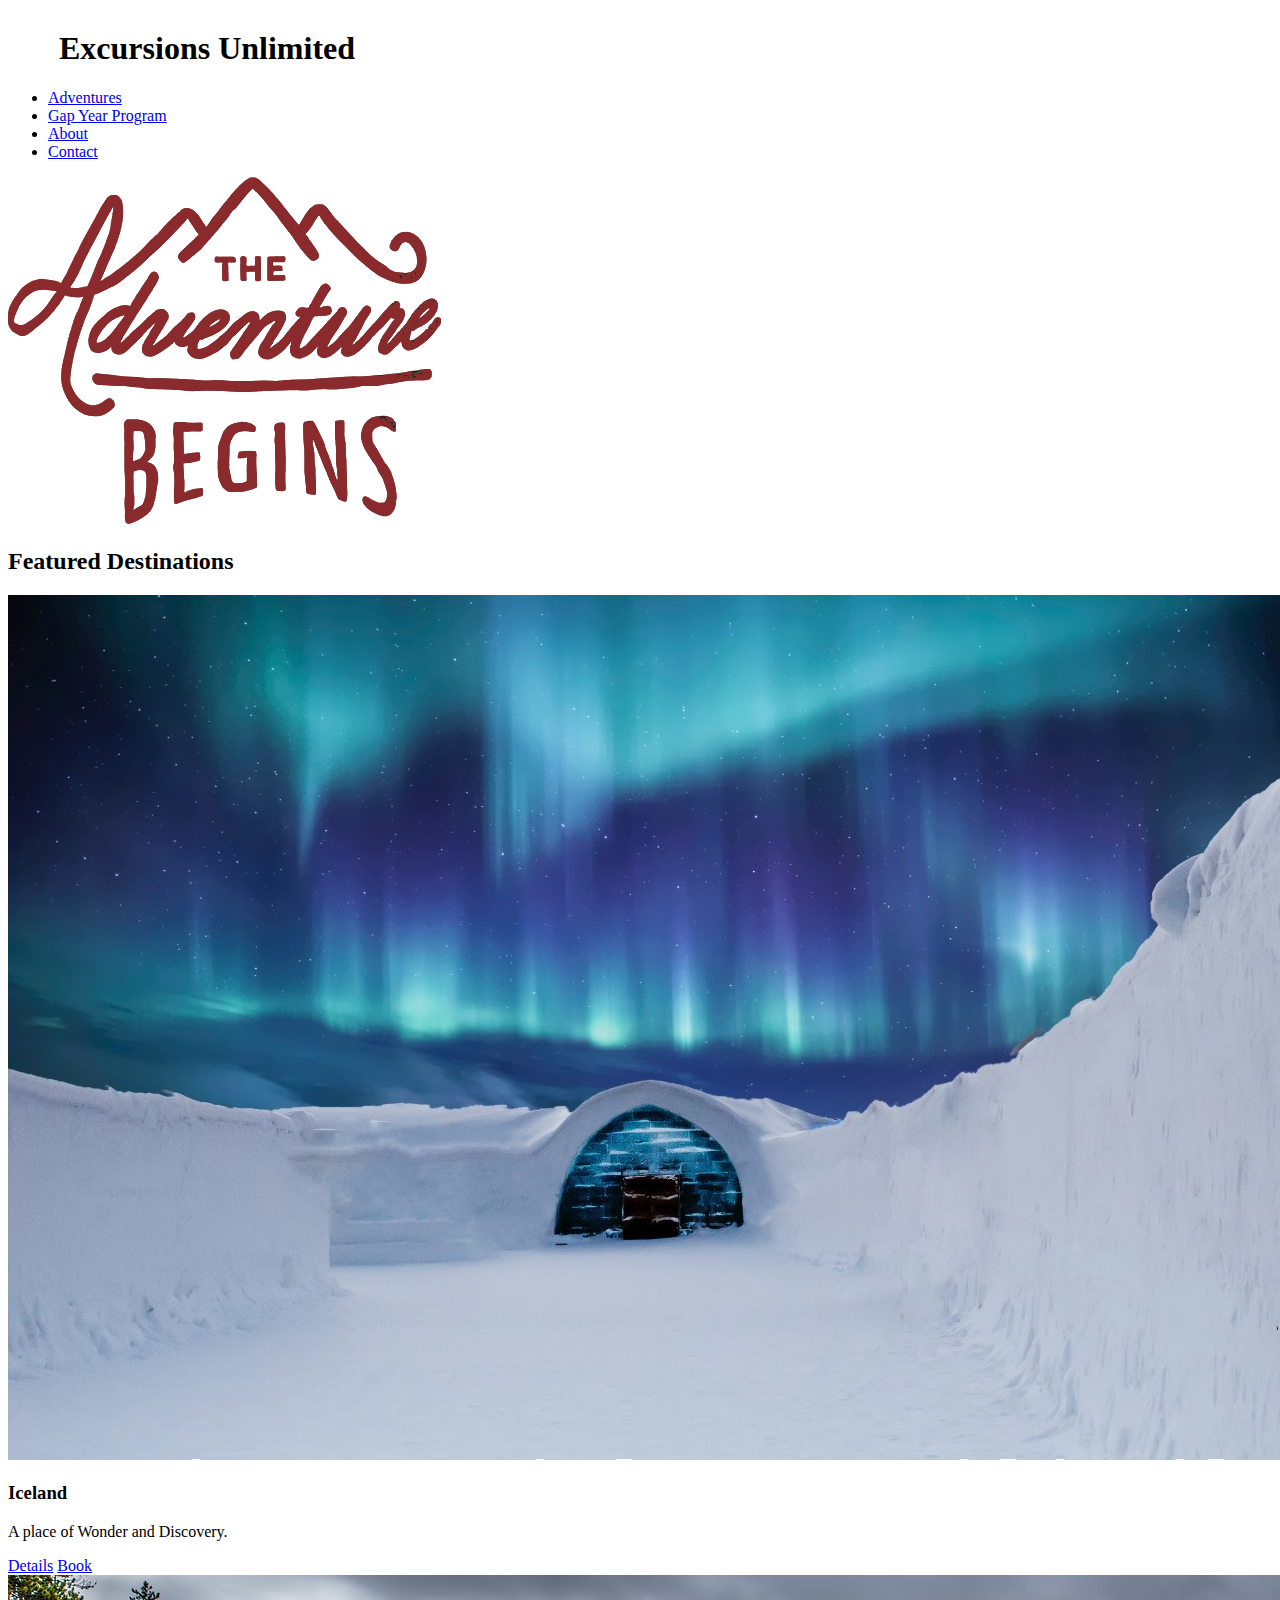
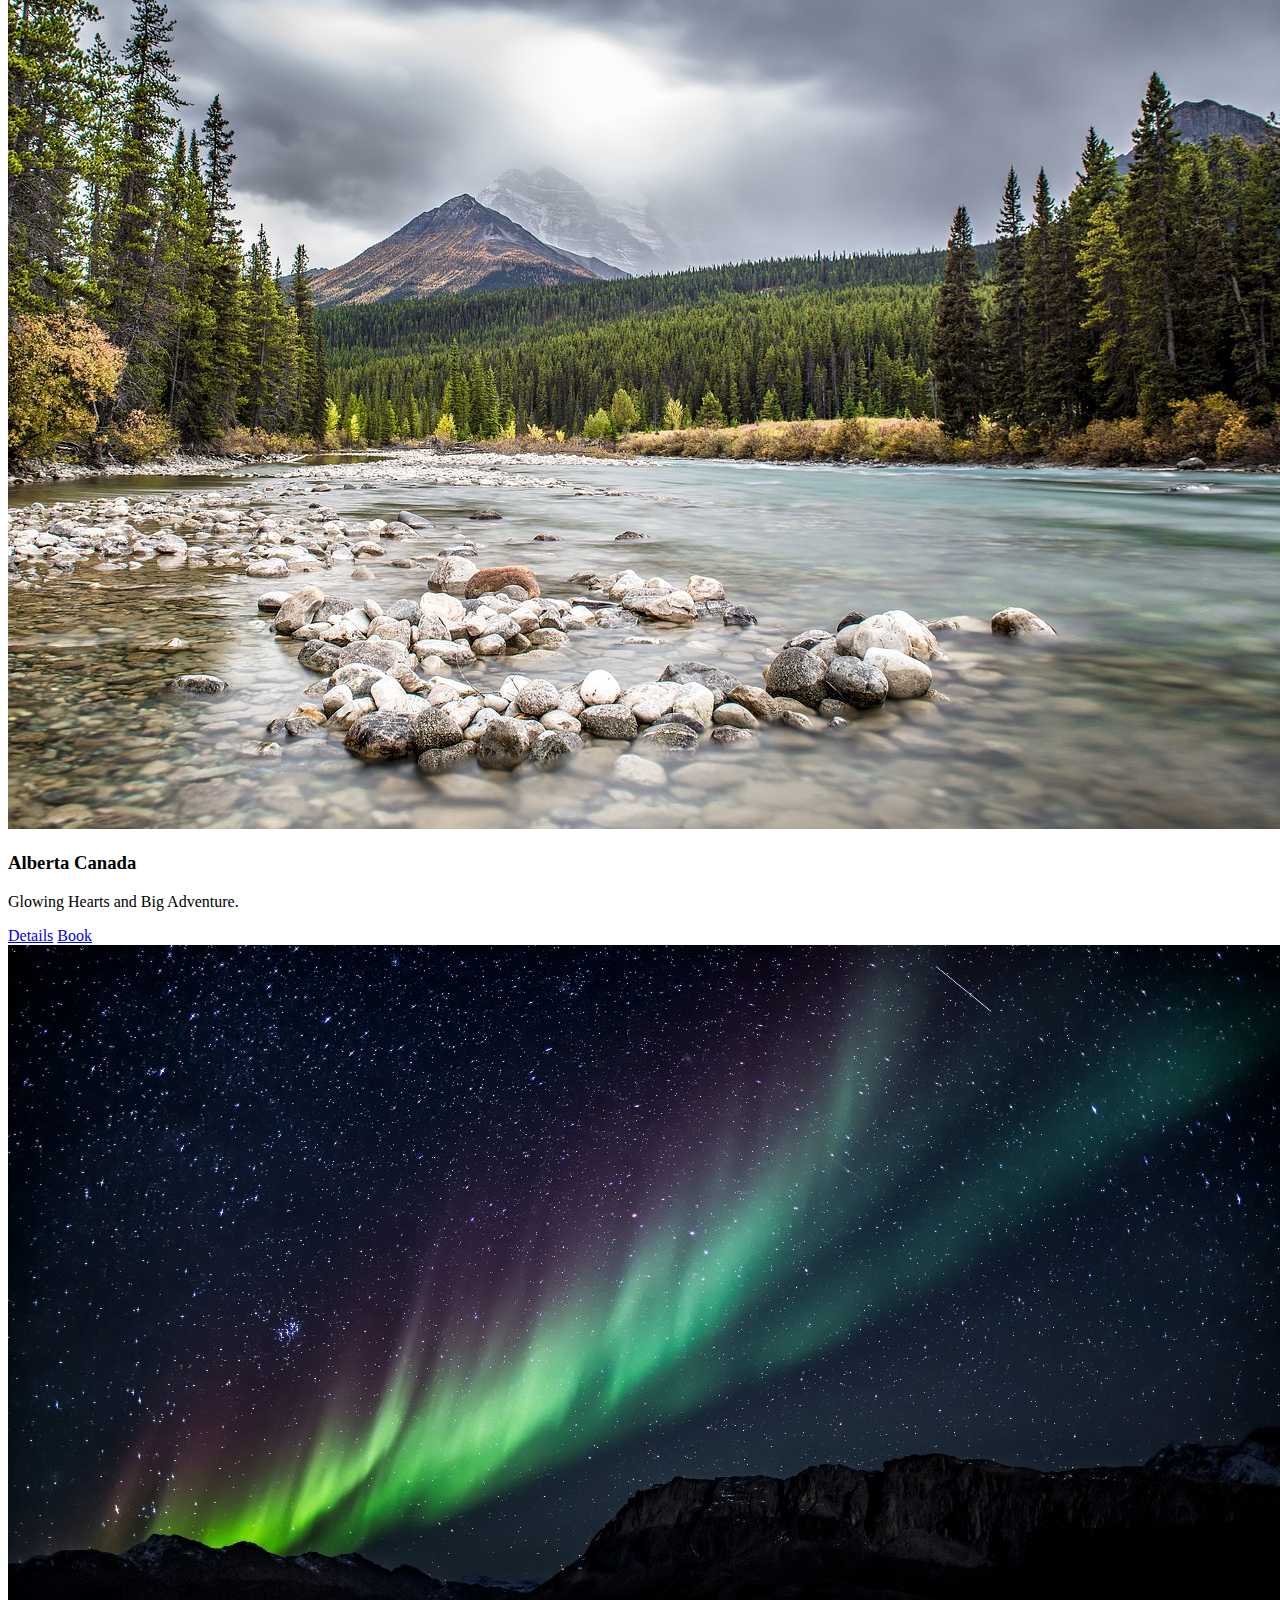
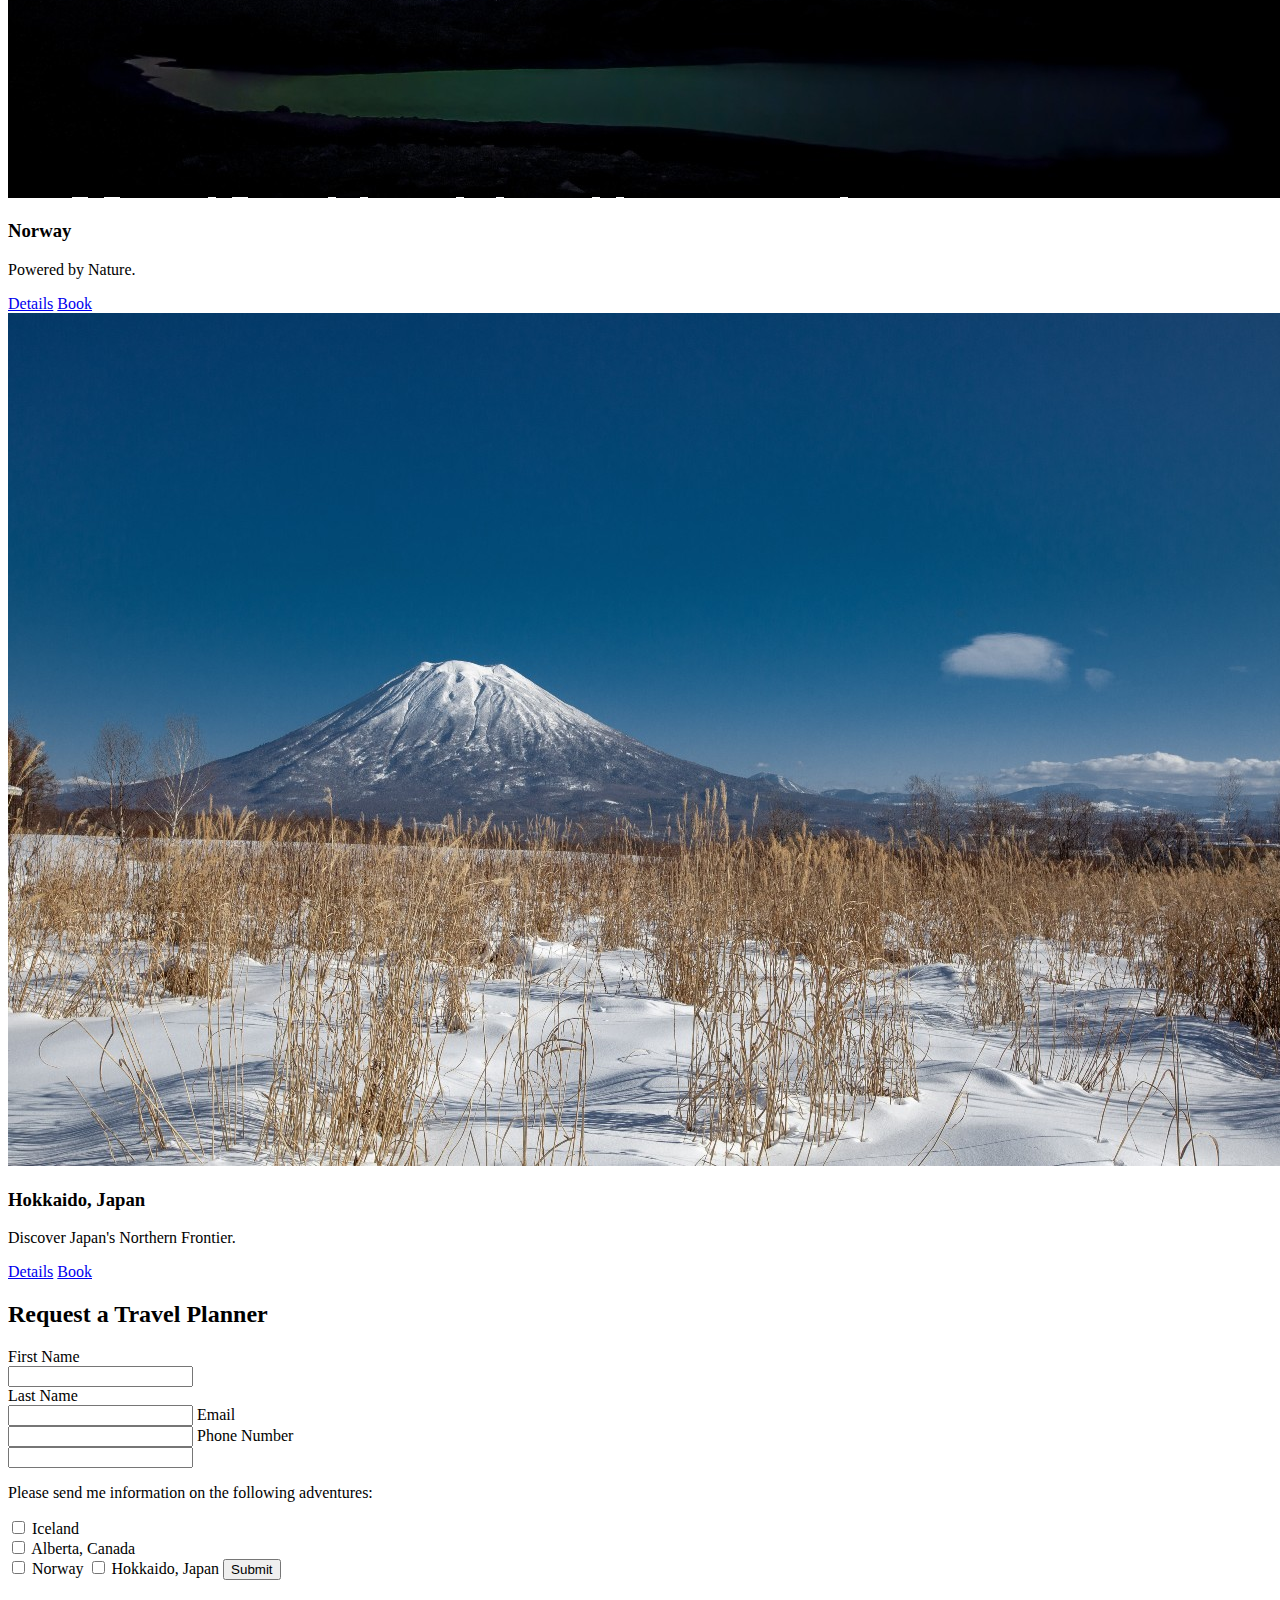
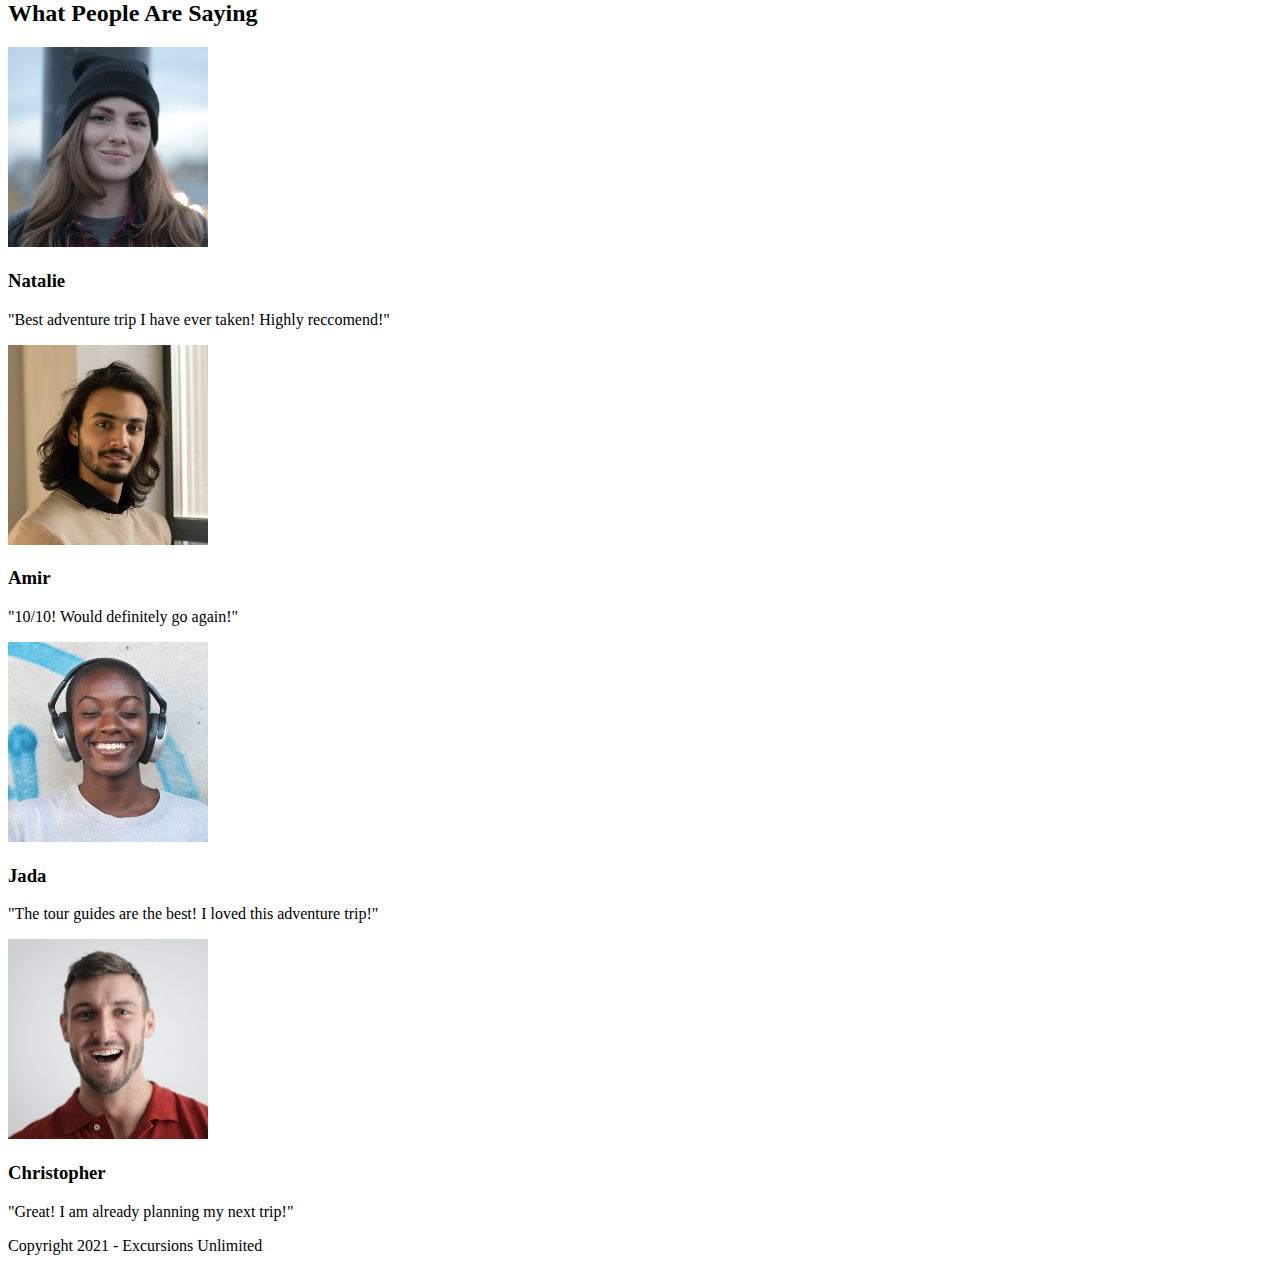
==== INFSCI1420/ExcursionsUnlimited/index.html @ 83ffaf8a "uploaded current html files" ====
<!DOCTYPE html>
<html lang='en'>

<head>
    <meta charset="UTF-8">
    <title>Excursions Unlimited</title>
</head>

<body>
    <header>
      <h1><img src="images/mountains.png" alt="Mountain Logo">Excursions Unlimited</h1>
      <nav>
  			<ul>
  				<li><a href="#">Adventures</a></li>
  				<li><a href="#">Gap Year Program</a></li>
  				<li><a href="#">About</a></li>
  				<li><a href="#">Contact</a></li>
  			</ul>
  		</nav>
    </header>

  <div><img src="images/adventure-logo.png" alt="The Adventure Begins Logo"></div>

  <section>
    <h2>Featured Destinations</h2>
    <div>
      <img src="images/iceland.jpg" alt="Icelandic Sky">
      <h3>Iceland</h3>
      <p>A place of Wonder and Discovery.</p>
      <a href="#">Details</a>
      <a href="#">Book</a>
    </div>

    <div>
      <img src="images/canada.jpg" alt="River in Canada">
      <h3>Alberta Canada</h3>
      <p>Glowing Hearts and Big Adventure.</p>
      <a href="#">Details</a>
      <a href="#">Book</a>
    </div>

    <div>
      <img src="images/norway.jpg" alt="Norwegian Sky">
      <h3>Norway</h3>
      <p>Powered by Nature.</p>
      <a href="#">Details</a>
      <a href="#">Book</a>
    </div>

    <div>
      <img src="images/hokkaido.jpg" alt="Mountain in Hokkaido">
      <h3>Hokkaido, Japan</h3>
      <p>Discover Japan's Northern Frontier.</p>
      <a href="#">Details</a>
      <a href="#">Book</a>
    </div>
  </section>
  <section>
      <h2>Request a Travel Planner</h2>
      <form>
        <div>
        <label for="fname">First Name</label><br>
        <input type="text" id="fname" name="fname"><br>
        <label for="lname">Last Name</label><br>
        <input type="text" id="lname" name="lname">
        <label for="email">Email</label><br>
        <input type="text" id="email" name="email">
        <label for="phone">Phone Number</label><br>
        <input type="text" id="phone" name="phone">
        </div>
        <div>
        <p>Please send me information on the following adventures:</p>
        <input type="checkbox" id="adventure" name="adventure1" value="Iceland">
        <label for="adventure1">Iceland</label><br>
        <input type="checkbox" id="adventure" name="adventure2" value="Canada">
        <label for="adventure2">Alberta, Canada</label><br>
        <input type="checkbox" id="adventure" name="adventure3" value="Norway">
        <label for="adventure3">Norway</label>
        <input type="checkbox" id="adventure" name="adventure4" value="Hokkaido, Japan">
        <label for="adventure3">Hokkaido, Japan</label>
        <input type="submit" value="Submit">
        </div>
      </form>
  </section>

  <section>
    <h2>What People Are Saying</h2>
    <div>
      <img src="images/natalie.jpg" alt="Natalie">
      <h3>Natalie</h3>
      <p>"Best adventure trip I have ever taken! Highly reccomend!"</p>
    </div>

    <div>
      <img src="images/amir.jpg" alt="Amir">
      <h3>Amir</h3>
      <p>"10/10! Would definitely go again!"</p>
    </div>

    <div>
      <img src="images/jada.jpg" alt="Jada">
      <h3>Jada</h3>
      <p>"The tour guides are the best! I loved this adventure trip!"</p>
    </div>

    <div>
      <img src="images/christopher.jpg" alt="Christopher">
      <h3>Christopher</h3>
      <p>"Great! I am already planning my next trip!"</p>
    </div>
  </section>

  <footer>
    <p>Copyright 2021 - Excursions Unlimited</p>
  </footer>

</body>



</html>
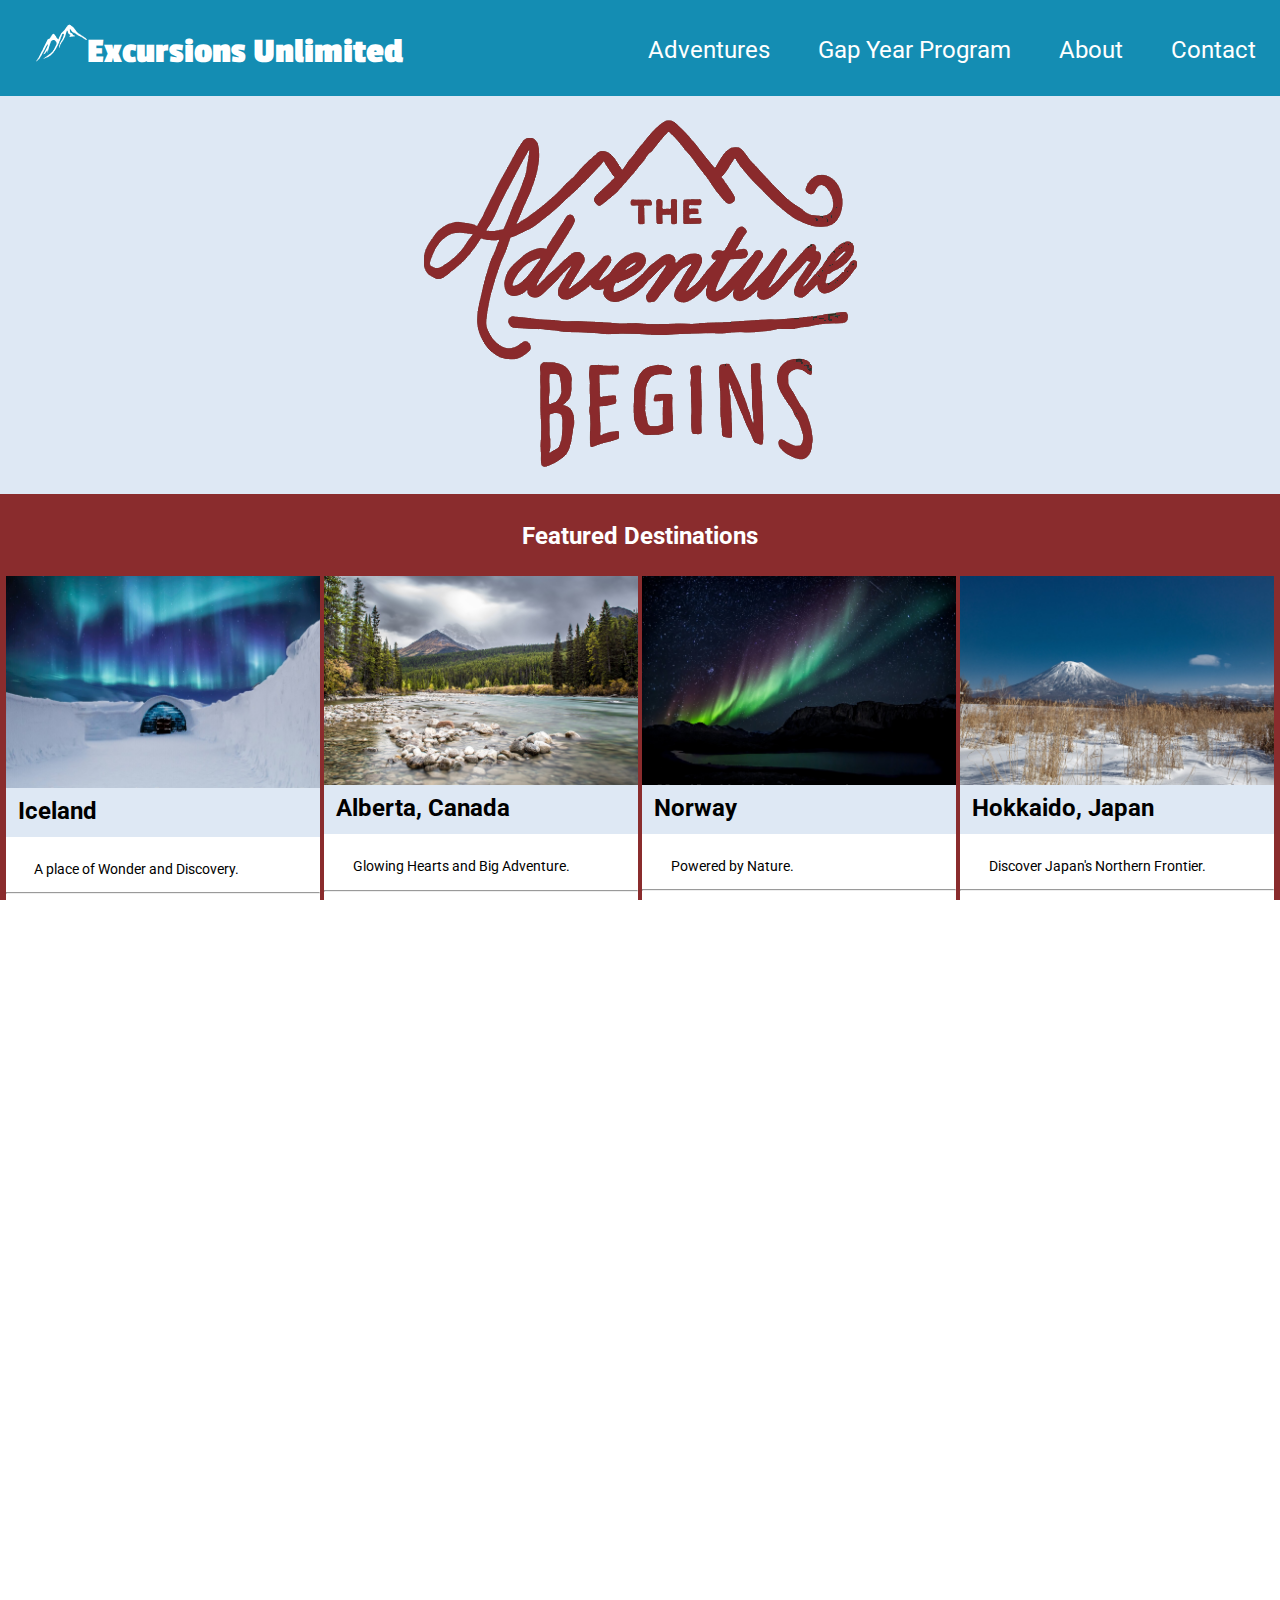
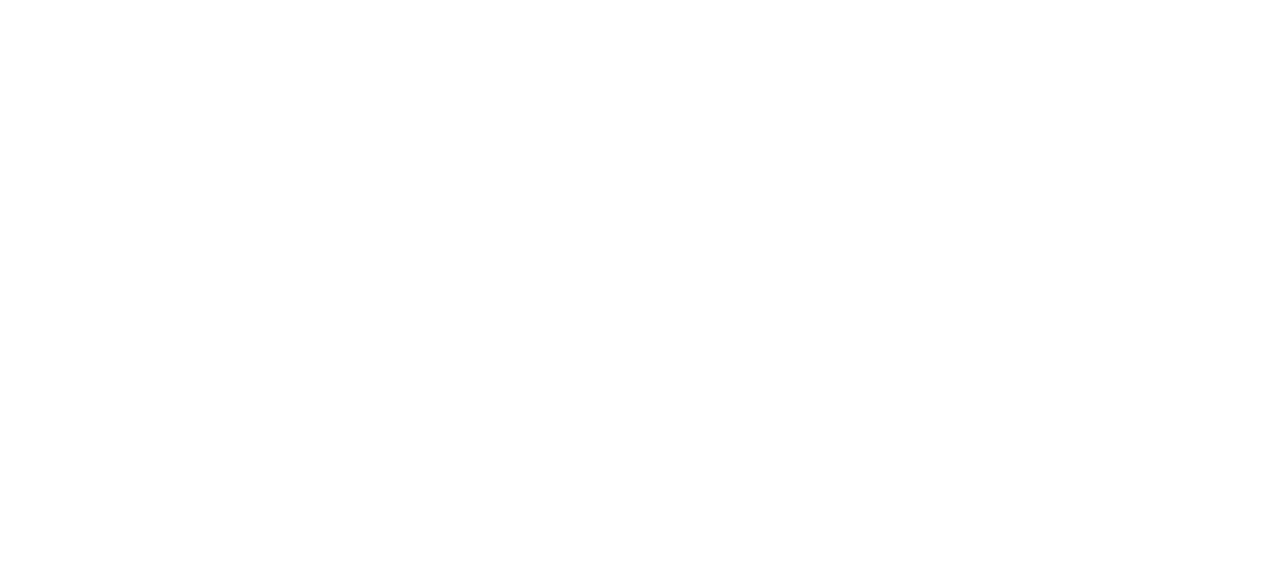
==== commit 48cae4f1: "added css to site" ====
--- a/INFSCI1420/ExcursionsUnlimited/index.html
+++ b/INFSCI1420/ExcursionsUnlimited/index.html
@@ -2,113 +2,174 @@
 <html lang='en'>
 
 <head>
-    <meta charset="UTF-8">
-    <title>Excursions Unlimited</title>
+  <meta charset="UTF-8">
+  <title>Excursions Unlimited</title>
+  <meta name="viewport" content="width=device-width, initial-scale=1.0">
+  <link rel='stylesheet' href='css/style.css'/>
 </head>
 
 <body>
-    <header>
-      <h1><img src="images/mountains.png" alt="Mountain Logo">Excursions Unlimited</h1>
-      <nav>
-  			<ul>
-  				<li><a href="#">Adventures</a></li>
-  				<li><a href="#">Gap Year Program</a></li>
-  				<li><a href="#">About</a></li>
-  				<li><a href="#">Contact</a></li>
-  			</ul>
-  		</nav>
-    </header>
+  <header>
+    <h1><img src="images/mountains.png" alt="Mountain Logo">Excursions Unlimited<img class = "menu" src="images/hamburger.png" alt="hamburger menu"></h1>
+    <nav>
+      <ul>
+        <li><a href="#">Adventures</a></li>
+        <li><a href="#">Gap Year Program</a></li>
+        <li><a href="#">About</a></li>
+        <li><a href="#">Contact</a></li>
+      </ul>
+    </nav>
+  </header>
 
-  <div><img src="images/adventure-logo.png" alt="The Adventure Begins Logo"></div>
+  <div class = "hero"><img src="images/adventure-logo.png" alt="The Adventure Begins Logo"></div>
+
 
   <section>
-    <h2>Featured Destinations</h2>
-    <div>
-      <img src="images/iceland.jpg" alt="Icelandic Sky">
-      <h3>Iceland</h3>
-      <p>A place of Wonder and Discovery.</p>
-      <a href="#">Details</a>
-      <a href="#">Book</a>
-    </div>
+    <div class = "dest">
+      <h2>Featured Destinations</h2>
+      <div class = "float-container">
+        <div class = "float-child1">
+          <div class = "image-float">
+            <img class = "dest-image" src="images/iceland.jpg" alt="Icelandic Sky">
+          </div>
+          <div class = "when-flex">
+            <h3>Iceland</h3>
+            <p class = "descrip">A place of Wonder and Discovery.</p>
+            <hr>
+            <div class = "buttons">
+            <a href='#' class = "blue">DETAILS</a>
+            <a href='#' class = "red">BOOK</a>
+            </div>
+          </div>
+        </div>
 
-    <div>
-      <img src="images/canada.jpg" alt="River in Canada">
-      <h3>Alberta Canada</h3>
-      <p>Glowing Hearts and Big Adventure.</p>
-      <a href="#">Details</a>
-      <a href="#">Book</a>
-    </div>
+        <div class = "float-child1">
+          <div class = "image-float">
+            <img class = "dest-image" src="images/canada.jpg" alt="River in Canada">
+          </div>
+          <div class = "when-flex">
+            <h3>Alberta, Canada</h3>
+            <p class = "descrip">Glowing Hearts and Big Adventure.</p>
+            <hr>
+            <div class = "buttons">
+            <a href='#' class = "blue">DETAILS</a>
+            <a href='#' class = "red">BOOK</a>
+            </div>
+            </div>
+          </div>
 
-    <div>
-      <img src="images/norway.jpg" alt="Norwegian Sky">
-      <h3>Norway</h3>
-      <p>Powered by Nature.</p>
-      <a href="#">Details</a>
-      <a href="#">Book</a>
-    </div>
+        <div class = "float-child1">
+          <div class = "image-float">
+            <img class = "dest-image" src="images/norway.jpg" alt="Norwegian Sky">
+          </div>
+          <div class = "when-flex">
+            <h3>Norway</h3>
+            <p class = "descrip">Powered by Nature.</p>
+            <hr>
+            <div class = "buttons">
+            <a href='#' class = "blue">DETAILS</a>
+            <a href='#' class = "red">BOOK</a>
+            </div>
+          </div>
+        </div>
 
-    <div>
-      <img src="images/hokkaido.jpg" alt="Mountain in Hokkaido">
-      <h3>Hokkaido, Japan</h3>
-      <p>Discover Japan's Northern Frontier.</p>
-      <a href="#">Details</a>
-      <a href="#">Book</a>
+        <div class = "float-child1">
+          <div class = "image-float">
+            <img class = "dest-image" src="images/hokkaido.jpg" alt="Mountain in Hokkaido">
+          </div>
+          <div class = "when-flex">
+            <h3>Hokkaido, Japan</h3>
+            <p class = "descrip">Discover Japan's Northern Frontier.</p>
+            <hr>
+            <div class = "buttons">
+            <a href='#' class = "blue">DETAILS</a>
+            <a href='#' class = "red">BOOK</a>
+          </div>
+          </div>
+        </div>
+      </div>
     </div>
   </section>
-  <section>
-      <h2>Request a Travel Planner</h2>
-      <form>
-        <div>
-        <label for="fname">First Name</label><br>
-        <input type="text" id="fname" name="fname"><br>
-        <label for="lname">Last Name</label><br>
-        <input type="text" id="lname" name="lname">
-        <label for="email">Email</label><br>
-        <input type="text" id="email" name="email">
-        <label for="phone">Phone Number</label><br>
-        <input type="text" id="phone" name="phone">
+
+
+  <section class = "form">
+    <h2>Request a Travel Planner</h2>
+    <form>
+      <div class= "row">
+        <div class = "column">
+          <label for="fname">First Name</label><br>
+          <input type="text" id="fname" name="fname"><br>
         </div>
-        <div>
+        <div class = "column">
+          <label for="lname">Last Name</label><br>
+          <input type="text" id="lname" name="lname">
+        </div>
+      </div>
+      <div class= "row">
+        <div class = "column">
+          <label for="email">Email</label><br>
+          <input type="text" id="email" name="email">
+        </div>
+        <div class = "column">
+          <label for="phone">Phone Number</label><br>
+          <input type="text" id="phone" name="phone">
+        </div>
+      </div>
+
+      <div class = "column">
         <p>Please send me information on the following adventures:</p>
-        <input type="checkbox" id="adventure" name="adventure1" value="Iceland">
-        <label for="adventure1">Iceland</label><br>
-        <input type="checkbox" id="adventure" name="adventure2" value="Canada">
-        <label for="adventure2">Alberta, Canada</label><br>
-        <input type="checkbox" id="adventure" name="adventure3" value="Norway">
-        <label for="adventure3">Norway</label>
-        <input type="checkbox" id="adventure" name="adventure4" value="Hokkaido, Japan">
-        <label for="adventure3">Hokkaido, Japan</label>
-        <input type="submit" value="Submit">
+        <div class= "row">
+          <div class = "column">
+            <input type="checkbox" id="adventure1" name="adventure" value="Iceland">
+            <label for="adventure1">Iceland</label><br>
+          </div>
+          <div class ="column">
+            <input type="checkbox" id="adventure2" name="adventure" value="Canada">
+            <label for="adventure2">Alberta, Canada</label><br>
+          </div>
         </div>
-      </form>
+        <div class= "row">
+          <div class = "column">
+            <input type="checkbox" id="adventure3" name="adventure" value="Norway">
+            <label for="adventure3">Norway</label>
+          </div>
+          <div class = "column">
+            <input type="checkbox" id="adventure4" name="adventure" value="Hokkaido, Japan">
+            <label for="adventure4">Hokkaido, Japan</label>
+          </div>
+        </div>
+        <button type="submit">SUBMIT</button>
+      </div>
+    </form>
   </section>
 
-  <section>
+
+  <section class = "reviews" >
     <h2>What People Are Saying</h2>
-    <div>
-      <img src="images/natalie.jpg" alt="Natalie">
-      <h3>Natalie</h3>
-      <p>"Best adventure trip I have ever taken! Highly reccomend!"</p>
-    </div>
-
-    <div>
-      <img src="images/amir.jpg" alt="Amir">
-      <h3>Amir</h3>
-      <p>"10/10! Would definitely go again!"</p>
-    </div>
-
-    <div>
-      <img src="images/jada.jpg" alt="Jada">
-      <h3>Jada</h3>
-      <p>"The tour guides are the best! I loved this adventure trip!"</p>
-    </div>
-
-    <div>
-      <img src="images/christopher.jpg" alt="Christopher">
-      <h3>Christopher</h3>
-      <p>"Great! I am already planning my next trip!"</p>
+    <div class = "reviews-box">
+      <div class = "float-child2">
+        <img class= "round" src="images/natalie.jpg" alt="Natalie">
+        <h4>Natalie</h4>
+        <p>"Best adventure trip I have ever taken! Highly reccomend!"</p>
+      </div>
+      <div class = "float-child2">
+        <img class= "round" src="images/amir.jpg" alt="Amir">
+        <h4>Amir</h4>
+        <p>"10/10! Would definitely go again!"</p>
+      </div>
+      <div class = "float-child2">
+        <img class= "round" src="images/jada.jpg" alt="Jada">
+        <h4>Jada</h4>
+        <p>"The tour guides are the best! I loved this adventure trip!"</p>
+      </div>
+      <div class = "float-child2">
+        <img class= "round" src="images/christopher.jpg" alt="Christopher">
+        <h4>Christopher</h4>
+        <p>"Great! I am already planning my next trip!"</p>
+      </div>
     </div>
   </section>
+
 
   <footer>
     <p>Copyright 2021 - Excursions Unlimited</p>
--- a/INFSCI1420/ExcursionsUnlimited/css/style.css
+++ b/INFSCI1420/ExcursionsUnlimited/css/style.css
@@ -0,0 +1,357 @@
+@import url('https://fonts.googleapis.com/css2?family=Passion+One&family=Roboto&display=swap');
+
+html,body
+{
+  width: 100%;
+  height: 100%;
+  margin: 0px;
+  padding: 0px;
+  overflow-x: hidden;
+  font-family: 'Roboto', sans-serif;
+  font-size:12px;
+}
+
+
+header{
+  color: white;
+  background-color: #148DB3;
+  height:8em;
+  display:flex;
+}
+
+h1{
+  font-family: 'Passion One', cursive; /*need to fix*/
+  float:left;
+  font-size:300%;
+  padding-left:1em;
+  flex:1;
+}
+
+ul {
+  list-style-type: none;
+  overflow: hidden;
+  float:right;
+  font-size:2em;
+}
+
+.menu{
+  display:none;
+}
+
+/* Responsive for Header*/
+@media screen and (max-width: 400px){
+  h1 > img{
+    float:left;
+    max-height:100%;
+    margin-right:
+  }
+  .menu{
+    display:inline-block;
+    float:right;
+    max-height:70%;
+  }
+  h1{
+    font-size:250%;
+    max-width:100%;
+    text-align:center;
+    max-height:100%;
+    padding: 0.3em;
+  }
+  nav{
+    display: none;
+  }
+}
+
+li {
+  float: left;
+}
+
+li a {
+  display: block;
+  color: white;
+  text-align: center;
+  padding: 0.5em 1em;
+  text-decoration: none;
+}
+
+.hero {
+  text-align: center;
+  background-color: #DEE8F4;
+  padding: 2em;
+  max-width: 100%;
+  height: auto;
+}
+
+.hero >img {
+  max-width:100%;
+}
+
+@media screen and (max-width: 400px){
+  .hero > img{
+    max-width: 50%;
+  }
+}
+
+.dest {
+  background-color: #8A2C2D;
+  padding: 0.3em;
+}
+
+h2 {
+  color: white;
+  text-align: center;
+  margin:0em;
+  padding:1em;
+  font-size:2em;
+}
+
+.float-container {
+  display: flex;
+  flex-direction: row;
+  justify-content: space-around;
+}
+
+
+.float-child1 {
+  width: 25%;
+  float: left;
+  background-color: white;
+  border: 0.2em solid #8A2C2D;
+  padding-bottom: 0.5em;
+}
+
+
+.dest-image{
+  width:100%;
+  margin-bottom: -0.5em;
+  padding: 0em;
+}
+
+.when-flex{
+  margin:0;
+  padding:0;
+}
+
+
+h3{
+  font-size: 2em;
+  background-color: #DEE8F4;
+  padding: 0.5em;
+  margin-top:0em;
+  padding-left:0.5em;
+}
+
+.descrip {
+  font-size: 1.2em;
+  margin-left: 2em;
+}
+
+.red {
+  background-color: #8A2C2D;
+}
+
+.blue {
+  background-color: #148DB3;
+
+}
+
+.buttons > a {
+  font-size: 1.2em;
+  color: white;
+  padding: 0.5em 0 0.5em 0;
+  text-align: center;
+  text-decoration: none;
+  cursor: pointer;
+  margin-left: 1em;
+  width:7em;
+}
+
+.buttons{
+  margin:1em;
+  float:left;
+  display:flex;
+  flex-direction:row;
+}
+
+/* Responsive for Destination Section */
+@media screen and (max-width: 480px){
+  .float-container{
+    flex-direction: column;
+  }
+  .float-child1 {
+    width: 100%;
+    background-color: white;
+    border: 0.2em solid #8A2C2D;
+    padding-bottom: 0.5em;
+  }
+
+  .descrip{
+    margin:1em;
+  }
+
+  .dest-image{
+    width:100%;
+    height:140px;
+    object-fit:none;
+    overflow:hidden;
+  }
+  h3{
+    background-color: white;
+    padding-bottom:0;
+    margin-bottom:0;
+  }
+  .when-flex{
+    display: inline-block;
+    width:70%
+  }
+  .image-float{
+    width:30%;
+    float:left;
+    padding-bottom:-5px;
+  }
+}
+
+
+.form {
+  background-color: #148DB3;
+  color: white;
+  padding: 1em;
+  text-align: center;
+  font-size:1.5em;
+  align-items: center;
+}
+
+form{
+  display: inline-block;
+  text-align: left;
+  align-items: center;
+}
+
+.row {
+  display: flex;
+}
+
+.column {
+  flex: 50%;
+  margin:3em;
+  margin-top: 0em;
+}
+
+input[type="text"]{
+  width: 25em;
+  height: 4em;
+}
+
+input[type="checkbox"]{
+  margin-right:1.5em;
+}
+
+button[type="submit"]{
+  border:none;
+  background-color:#8A2C2D;
+  color:white;
+  font-size: 1em;
+  padding: 0.3em 0 0.3em 0;
+  text-align: center;
+  text-decoration: none;
+  cursor: pointer;
+  width:7em;
+}
+
+
+/* Responsive for Form Section */
+@media screen and (max-width: 480px){
+  .row{
+    display:block;
+  }
+  .column {
+    flex: 50%;
+    margin:1.5em;
+    margin-top: 0em;
+  }
+
+  input[type="text"]{
+    width: 20em;
+    height: 3em;
+  }
+  button[type="submit"]{
+    width:100%;
+    margin:0;
+  }
+}
+
+.reviews{
+  background-color: #8A2C2D;
+  text-align: center;
+  color:white;
+  margin:0em;
+  padding-bottom:1.5em;
+
+}
+
+h4{
+  font-size: 2em;
+  margin:0em;
+  padding:1em;
+}
+
+.reviews-box {
+  margin:0em;
+  width:100%;
+  display: flex;
+  flex-direction:row;
+  text-align: center;
+  padding-left:20%;
+  padding-right:20%;
+}
+
+.float-child2{
+  float: left;
+  background-color: #8A2C2D;
+  width: calc(100%/10);
+  display: inline-block;
+  vertical-align: top;
+  text-align:center;
+  margin: calc(20%/8);
+}
+
+.float-child2 > p{
+  font-size: 1.2em;
+}
+
+.round{
+  border-radius: 50%;
+  width:80%
+}
+
+/* Responsive for Reviews Section */
+@media screen and (max-width: 480px){
+  .reviews-box{
+    display: flex;
+    flex-direction: column;
+  }
+  .float-child2{
+    float: center;
+    background-color: #8A2C2D;
+    width: 50%;
+    vertical-align: top;
+    text-align:center;
+  }
+  .round{
+    border-radius: 50%;
+    width:40%
+  }
+}
+
+footer{
+  background-color: #148DB3;
+  color: white;
+  font-size: 1em;
+  font-style: italic;
+  text-align: center;
+  margin-top:-1em;
+  height:6em;
+  line-height: 6em;
+  bottom: 0;
+
+}
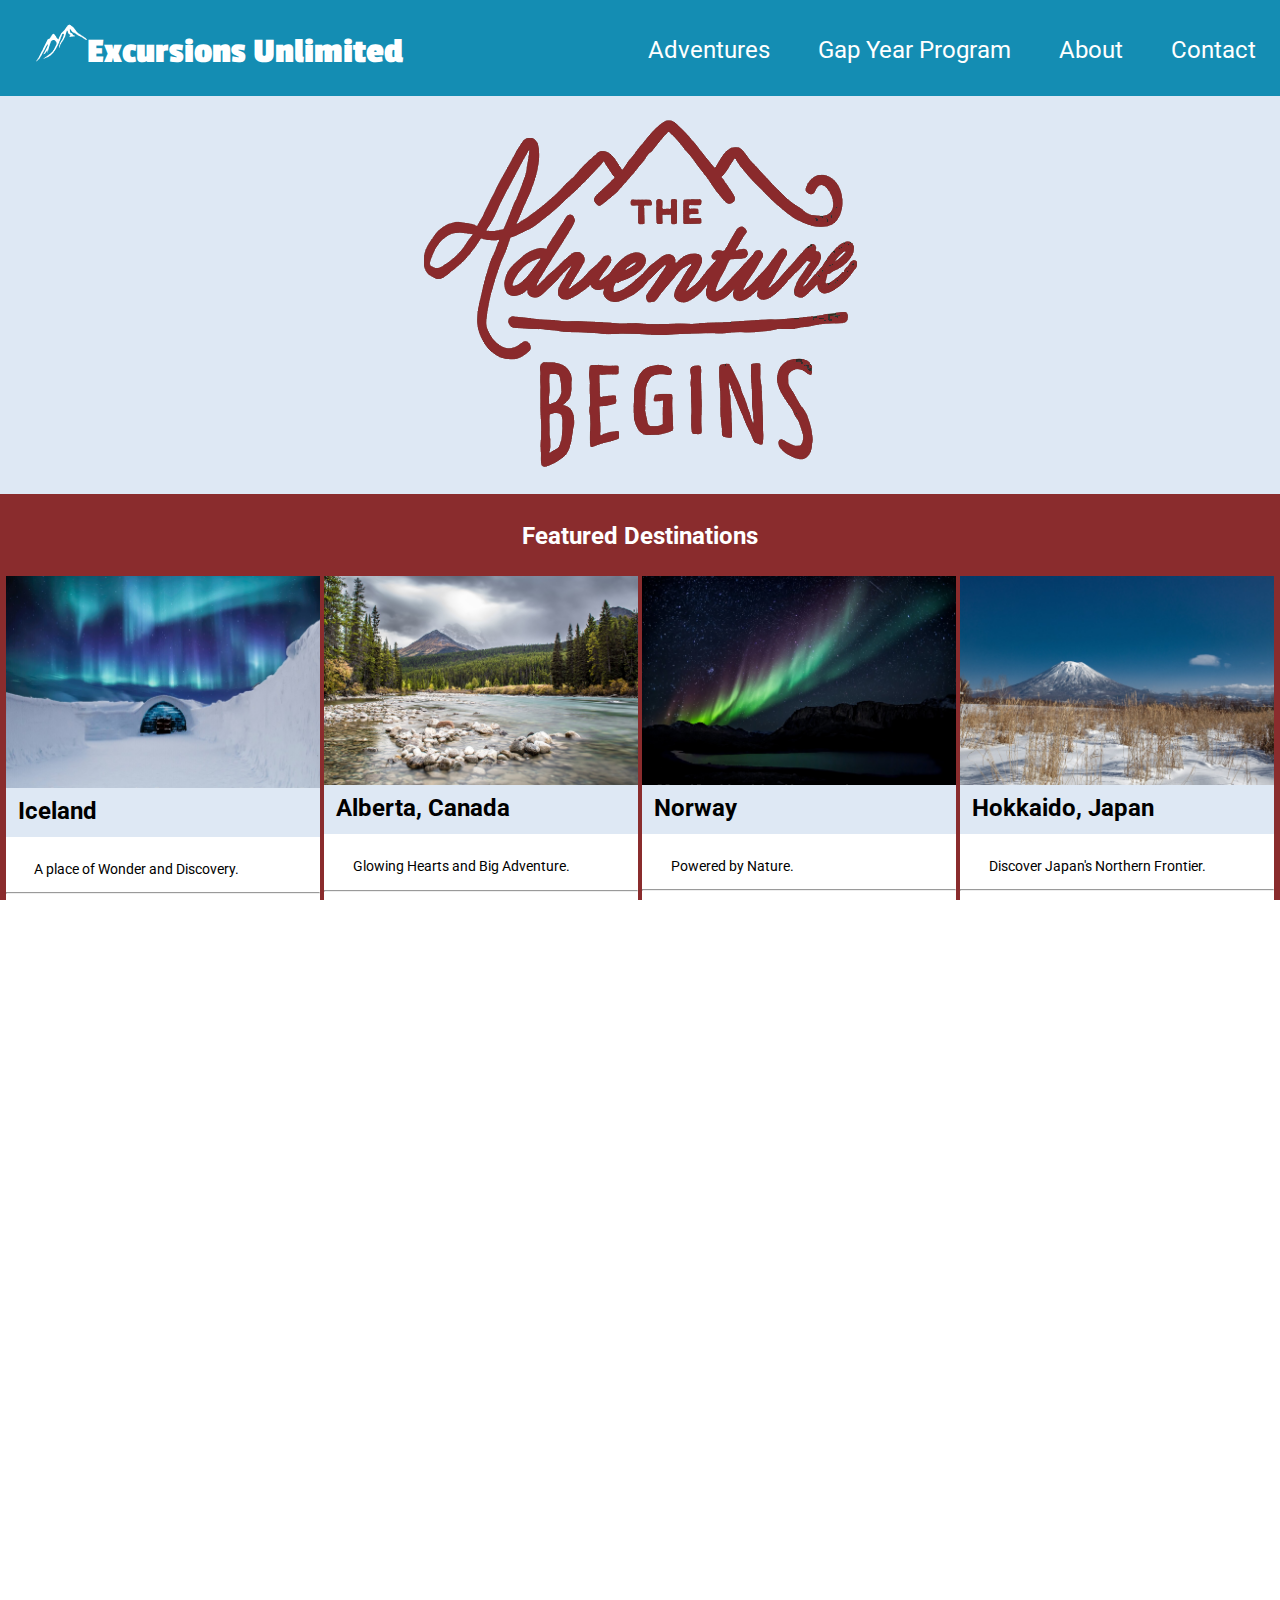
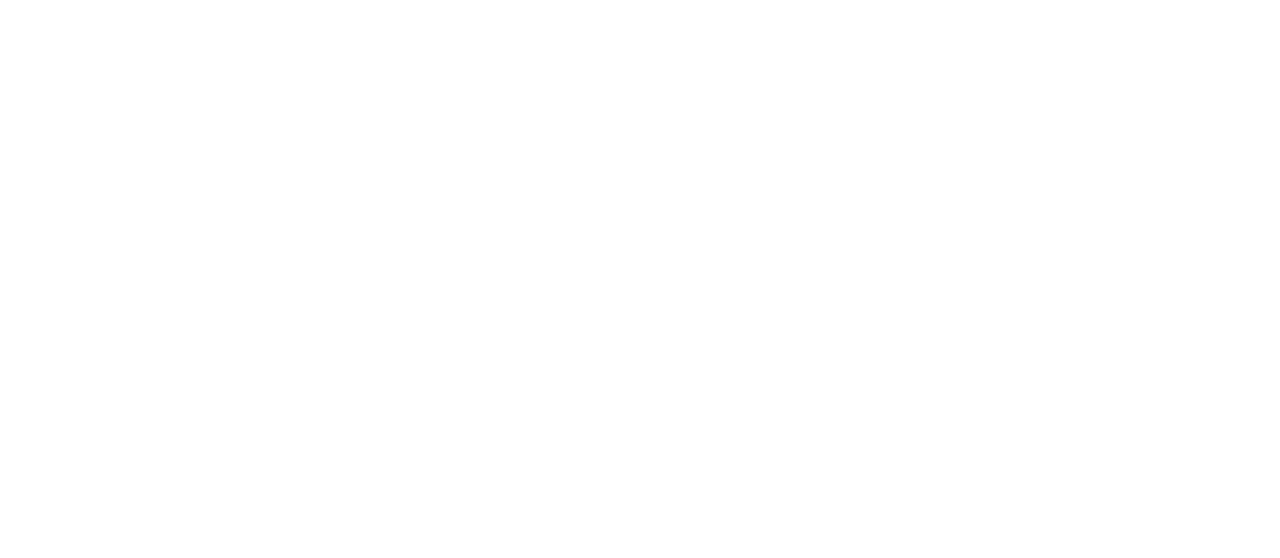
==== commit 33bd854f: "moved menu icon to nav" ====
--- a/INFSCI1420/ExcursionsUnlimited/index.html
+++ b/INFSCI1420/ExcursionsUnlimited/index.html
@@ -10,8 +10,9 @@
 
 <body>
   <header>
-    <h1><img src="images/mountains.png" alt="Mountain Logo">Excursions Unlimited<img class = "menu" src="images/hamburger.png" alt="hamburger menu"></h1>
+    <h1><img src="images/mountains.png" alt="Mountain Logo">Excursions Unlimited</h1>
     <nav>
+      <img class = "menu" src="images/hamburger.png" alt="hamburger menu">
       <ul>
         <li><a href="#">Adventures</a></li>
         <li><a href="#">Gap Year Program</a></li>
--- a/INFSCI1420/ExcursionsUnlimited/css/style.css
+++ b/INFSCI1420/ExcursionsUnlimited/css/style.css
@@ -9,11 +9,11 @@
   overflow-x: hidden;
   font-family: 'Roboto', sans-serif;
   font-size:12px;
-}
-
-
+  color:white;
+}
+
+/* Header Section */
 header{
-  color: white;
   background-color: #148DB3;
   height:8em;
   display:flex;
@@ -38,6 +38,17 @@
   display:none;
 }
 
+li {
+  float: left;
+}
+li a {
+  display: block;
+  color:white;
+  text-align: center;
+  padding: 0.5em 1em;
+  text-decoration: none;
+}
+
 /* Responsive for Header*/
 @media screen and (max-width: 400px){
   h1 > img{
@@ -45,10 +56,16 @@
     max-height:100%;
     margin-right:
   }
+  nav{
+    display: flex;
+    justify-content: center;
+    align-items:center;
+  }
   .menu{
     display:inline-block;
     float:right;
-    max-height:70%;
+    max-height:30%;
+    margin-right:0.3em;
   }
   h1{
     font-size:250%;
@@ -57,23 +74,16 @@
     max-height:100%;
     padding: 0.3em;
   }
-  nav{
-    display: none;
-  }
-}
-
-li {
-  float: left;
-}
-
-li a {
-  display: block;
-  color: white;
-  text-align: center;
-  padding: 0.5em 1em;
-  text-decoration: none;
-}
-
+  ul{
+    display:none;
+  }
+}
+
+
+
+
+
+/* Hero Section */
 .hero {
   text-align: center;
   background-color: #DEE8F4;
@@ -86,19 +96,23 @@
   max-width:100%;
 }
 
+/* Responsive for Hero Image */
 @media screen and (max-width: 400px){
   .hero > img{
     max-width: 50%;
   }
 }
 
+
+
+
+
 .dest {
   background-color: #8A2C2D;
   padding: 0.3em;
 }
 
 h2 {
-  color: white;
   text-align: center;
   margin:0em;
   padding:1em;
@@ -110,7 +124,6 @@
   flex-direction: row;
   justify-content: space-around;
 }
-
 
 .float-child1 {
   width: 25%;
@@ -120,7 +133,6 @@
   padding-bottom: 0.5em;
 }
 
-
 .dest-image{
   width:100%;
   margin-bottom: -0.5em;
@@ -131,7 +143,6 @@
   margin:0;
   padding:0;
 }
-
 
 h3{
   font-size: 2em;
@@ -139,11 +150,13 @@
   padding: 0.5em;
   margin-top:0em;
   padding-left:0.5em;
+  color:black;
 }
 
 .descrip {
   font-size: 1.2em;
   margin-left: 2em;
+  color:black;
 }
 
 .red {
@@ -152,7 +165,6 @@
 
 .blue {
   background-color: #148DB3;
-
 }
 
 .buttons > a {
@@ -184,11 +196,9 @@
     border: 0.2em solid #8A2C2D;
     padding-bottom: 0.5em;
   }
-
   .descrip{
     margin:1em;
   }
-
   .dest-image{
     width:100%;
     height:140px;
@@ -212,9 +222,12 @@
 }
 
 
+
+
+
+/* Form Section */
 .form {
   background-color: #148DB3;
-  color: white;
   padding: 1em;
   text-align: center;
   font-size:1.5em;
@@ -258,7 +271,6 @@
   width:7em;
 }
 
-
 /* Responsive for Form Section */
 @media screen and (max-width: 480px){
   .row{
@@ -269,7 +281,6 @@
     margin:1.5em;
     margin-top: 0em;
   }
-
   input[type="text"]{
     width: 20em;
     height: 3em;
@@ -280,19 +291,22 @@
   }
 }
 
+
+
+
+
+/* Reviews Section */
 .reviews{
   background-color: #8A2C2D;
   text-align: center;
-  color:white;
   margin:0em;
   padding-bottom:1.5em;
-
 }
 
 h4{
   font-size: 2em;
   margin:0em;
-  padding:1em;
+  padding-bottom:1em;
 }
 
 .reviews-box {
@@ -311,7 +325,6 @@
   width: calc(100%/10);
   display: inline-block;
   vertical-align: top;
-  text-align:center;
   margin: calc(20%/8);
 }
 
@@ -343,15 +356,16 @@
   }
 }
 
+
+
+
+
+/* Footer */
 footer{
   background-color: #148DB3;
-  color: white;
-  font-size: 1em;
   font-style: italic;
   text-align: center;
   margin-top:-1em;
-  height:6em;
   line-height: 6em;
   bottom: 0;
-
-}
+}
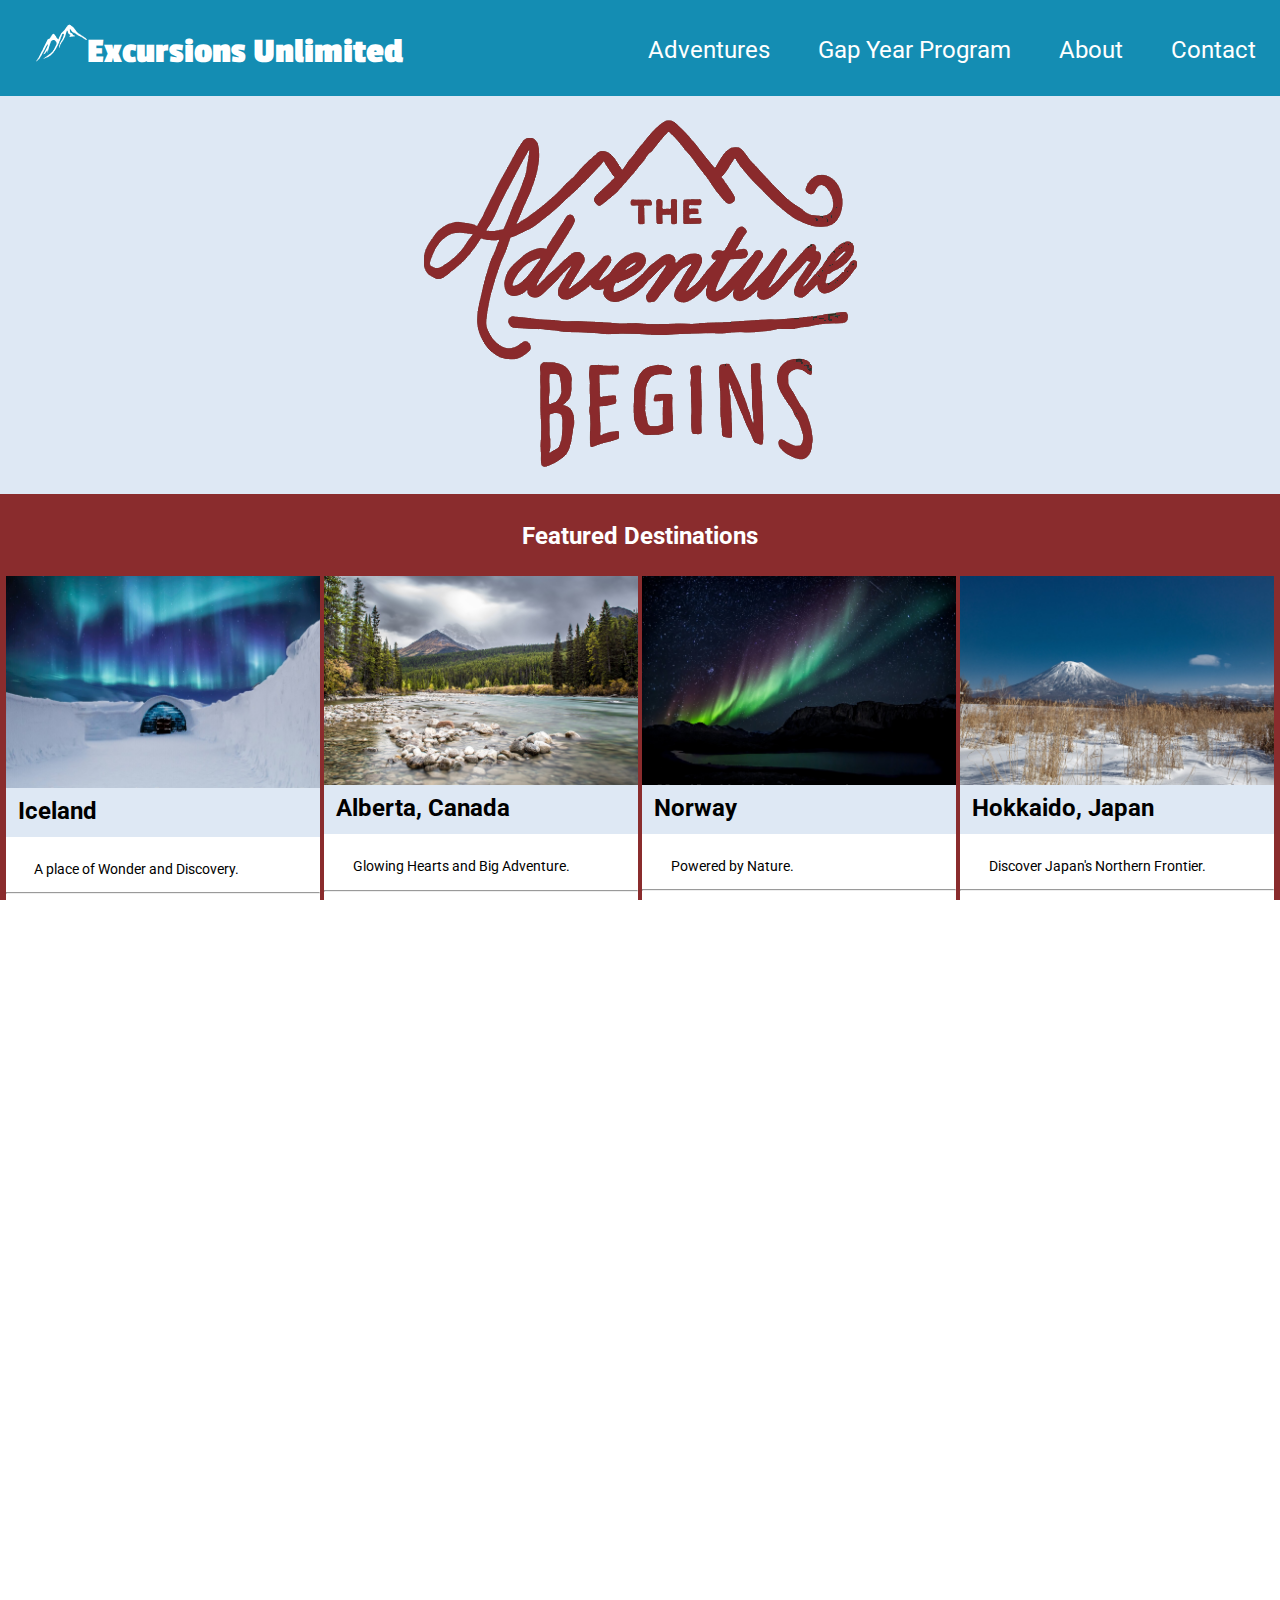
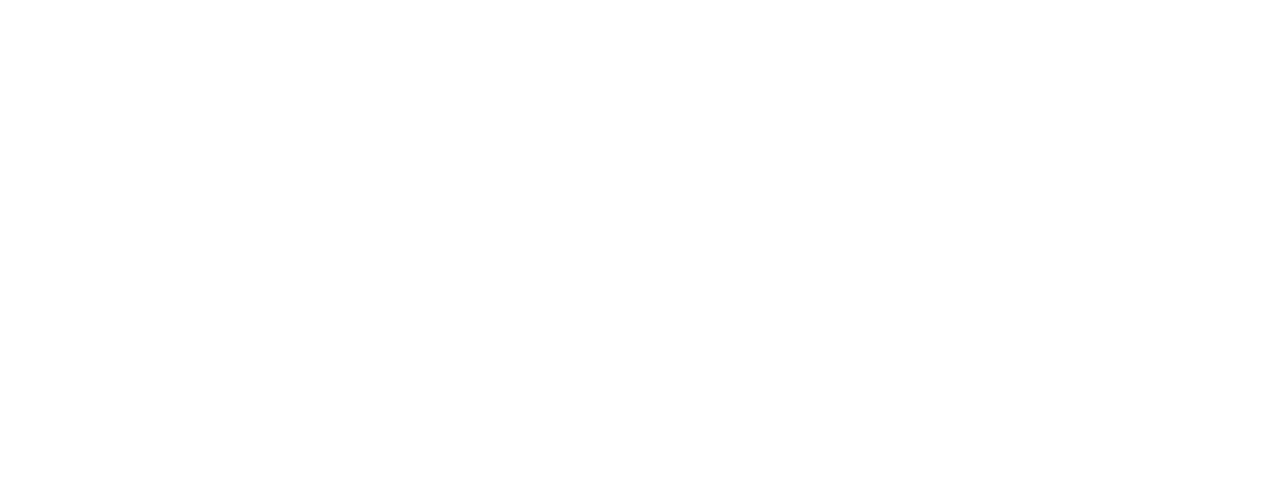
==== commit 6cefafa5: "finalized project" ====
--- a/INFSCI1420/ExcursionsUnlimited/index.html
+++ b/INFSCI1420/ExcursionsUnlimited/index.html
@@ -117,24 +117,24 @@
         </div>
       </div>
 
-      <div class = "column">
+      <div class = "column2">
         <p>Please send me information on the following adventures:</p>
         <div class= "row">
-          <div class = "column">
+          <div class = "column2">
             <input type="checkbox" id="adventure1" name="adventure" value="Iceland">
             <label for="adventure1">Iceland</label><br>
           </div>
-          <div class ="column">
+          <div class ="column2">
             <input type="checkbox" id="adventure2" name="adventure" value="Canada">
             <label for="adventure2">Alberta, Canada</label><br>
           </div>
         </div>
         <div class= "row">
-          <div class = "column">
+          <div class = "column2">
             <input type="checkbox" id="adventure3" name="adventure" value="Norway">
             <label for="adventure3">Norway</label>
           </div>
-          <div class = "column">
+          <div class = "column2">
             <input type="checkbox" id="adventure4" name="adventure" value="Hokkaido, Japan">
             <label for="adventure4">Hokkaido, Japan</label>
           </div>
--- a/INFSCI1420/ExcursionsUnlimited/css/style.css
+++ b/INFSCI1420/ExcursionsUnlimited/css/style.css
@@ -58,12 +58,10 @@
   }
   nav{
     display: flex;
-    justify-content: center;
     align-items:center;
   }
   .menu{
     display:inline-block;
-    float:right;
     max-height:30%;
     margin-right:0.3em;
   }
@@ -250,6 +248,10 @@
   margin-top: 0em;
 }
 
+.column2{
+  margin:0 3em 2em 3em;
+}
+
 input[type="text"]{
   width: 25em;
   height: 4em;
@@ -276,7 +278,7 @@
   .row{
     display:block;
   }
-  .column {
+  .column, .column2 {
     flex: 50%;
     margin:1.5em;
     margin-top: 0em;
